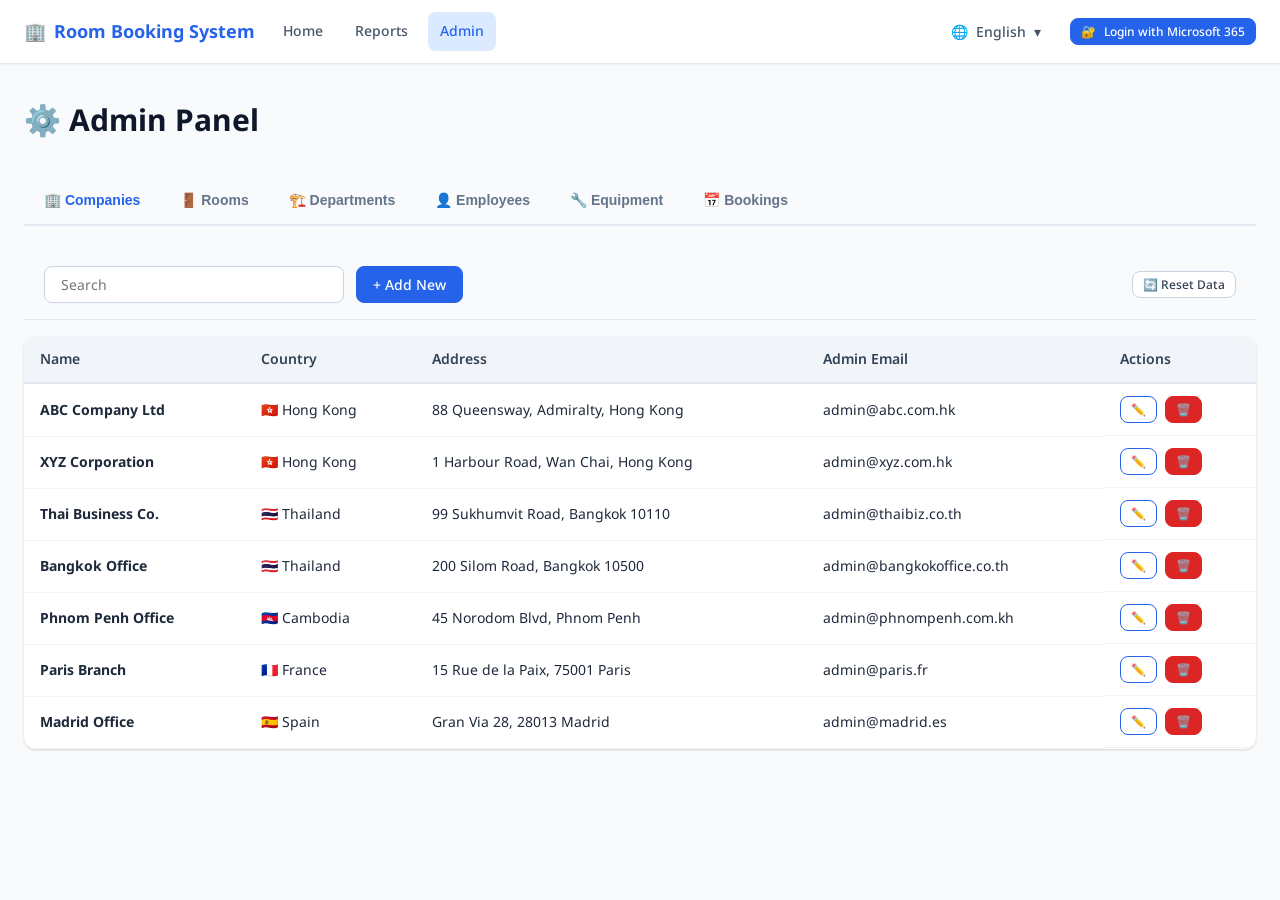
==== admin.html @ c49ce650 "Add complete room booking system - all HTML, CSS, JS files Co-authored-by: vicchows <93702227+viccho" ====
<!DOCTYPE html>
<html lang="en">
<head>
  <meta charset="UTF-8">
  <meta name="viewport" content="width=device-width, initial-scale=1.0">
  <title>Admin - Room Booking System</title>
  <link rel="stylesheet" href="css/style.css">
  <style>
    .admin-modal-overlay {
      position: fixed; inset: 0;
      background: rgba(0,0,0,0.5);
      display: flex; align-items: center; justify-content: center;
      z-index: 1000; padding: 1rem;
    }
    .admin-modal {
      background: var(--white);
      border-radius: var(--border-radius-xl);
      box-shadow: var(--shadow-xl);
      max-width: 700px; width: 100%;
      max-height: 90vh; overflow-y: auto;
    }
    .multi-select-list {
      border: 1px solid var(--gray-300);
      border-radius: var(--border-radius);
      max-height: 180px;
      overflow-y: auto;
      padding: var(--space-2);
    }
    .multi-select-item {
      display: flex; align-items: center;
      gap: var(--space-2); padding: var(--space-2);
      cursor: pointer; border-radius: var(--border-radius);
    }
    .multi-select-item:hover { background: var(--gray-100); }
  </style>
</head>
<body>

<!-- Navigation -->
<nav class="navbar">
  <div class="navbar-inner">
    <a class="navbar-brand" href="index.html">🏢 <span data-i18n="appName">Room Booking System</span></a>
    <div class="navbar-nav">
      <a class="nav-link" href="index.html" data-i18n="home">Home</a>
      <a class="nav-link" href="reports.html" data-i18n="reports">Reports</a>
      <a class="nav-link active" href="admin.html" data-i18n="admin">Admin</a>
    </div>
    <div class="navbar-actions">
      <div id="lang-switcher"></div>
      <div id="nav-user-info" class="nav-user-info" style="display:none"></div>
      <button id="btn-login-m365" class="btn btn-primary btn-sm" onclick="MSALAuth.login()">
        🔐 <span data-i18n="loginM365">Login</span>
      </button>
      <button id="btn-logout" class="btn btn-secondary btn-sm" onclick="MSALAuth.logout()" style="display:none">
        <span data-i18n="logout">Logout</span>
      </button>
    </div>
  </div>
</nav>

<!-- Main Content -->
<div class="main-content">
  <div class="page-header">
    <h1 class="page-title">⚙️ <span data-i18n="adminPanel">Admin Panel</span></h1>
  </div>

  <!-- Tabs -->
  <div class="tabs">
    <button class="tab-btn active" data-tab="companies" onclick="ADMIN.showTab('companies')">🏢 <span data-i18n="companies">Companies</span></button>
    <button class="tab-btn" data-tab="rooms" onclick="ADMIN.showTab('rooms')">🚪 <span data-i18n="rooms">Rooms</span></button>
    <button class="tab-btn" data-tab="departments" onclick="ADMIN.showTab('departments')">🏗️ <span data-i18n="departments">Departments</span></button>
    <button class="tab-btn" data-tab="employees" onclick="ADMIN.showTab('employees')">👤 <span data-i18n="employees">Employees</span></button>
    <button class="tab-btn" data-tab="equipment" onclick="ADMIN.showTab('equipment')">🔧 <span data-i18n="equipmentTab">Equipment</span></button>
    <button class="tab-btn" data-tab="bookings" onclick="ADMIN.showTab('bookings')">📅 <span data-i18n="bookings">Bookings</span></button>
  </div>

  <!-- Tab Panels -->
  <div id="tab-companies" class="tab-panel active"></div>
  <div id="tab-rooms" class="tab-panel"></div>
  <div id="tab-departments" class="tab-panel"></div>
  <div id="tab-employees" class="tab-panel"></div>
  <div id="tab-equipment" class="tab-panel"></div>
  <div id="tab-bookings" class="tab-panel"></div>
</div>

<!-- Scripts -->
<script src="data/sample-data.js"></script>
<script src="js/i18n.js"></script>
<script src="js/data.js"></script>
<script src="js/email.js"></script>
<script src="js/msal-auth.js"></script>
<script src="js/app.js"></script>

<script>
/**
 * ADMIN - Admin Panel CRUD Logic
 */
const ADMIN = {
  activeTab: 'companies',
  searchTerms: {},
  editingId: null,
  editingEntity: null,

  init() {
    APP.init();
    document.title = `${I18N.t('adminPanel')} - ${I18N.t('appName')}`;
    this.showTab('companies');
  },

  showTab(tab) {
    this.activeTab = tab;
    document.querySelectorAll('.tab-btn').forEach(b => {
      b.classList.toggle('active', b.getAttribute('data-tab') === tab);
    });
    document.querySelectorAll('.tab-panel').forEach(p => {
      p.classList.toggle('active', p.id === `tab-${tab}`);
    });
    this.renderTab(tab);
  },

  renderTab(tab) {
    const panel = document.getElementById(`tab-${tab}`);
    if (!panel) return;
    switch(tab) {
      case 'companies': this.renderCompanies(panel); break;
      case 'rooms': this.renderRooms(panel); break;
      case 'departments': this.renderDepartments(panel); break;
      case 'employees': this.renderEmployees(panel); break;
      case 'equipment': this.renderEquipment(panel); break;
      case 'bookings': this.renderBookings(panel); break;
    }
  },

  // ── Search helper ───────────────────────────────────────────────
  _filterData(data, fields, search) {
    if (!search) return data;
    const q = search.toLowerCase();
    return data.filter(item =>
      fields.some(f => item[f] && String(item[f]).toLowerCase().includes(q))
    );
  },

  _toolbar(entity, searchPlaceholder) {
    const term = this.searchTerms[entity] || '';
    return `
      <div class="table-toolbar">
        <input type="text" class="search-input" placeholder="${searchPlaceholder}"
               value="${term}"
               oninput="ADMIN.searchTerms['${entity}']=this.value; ADMIN.renderTab('${entity}')">
        <button class="btn btn-primary" onclick="ADMIN.openForm('${entity}', null)">
          + ${I18N.t('addNew')}
        </button>
        <button class="btn btn-secondary btn-sm" onclick="ADMIN.resetData()" style="margin-left:auto" title="Reset to sample data">
          🔄 Reset Data
        </button>
      </div>
    `;
  },

  resetData() {
    if (APP.confirm('Reset all data to sample data? This cannot be undone.')) {
      DB.reset();
      this.renderTab(this.activeTab);
      APP.showToast('Data reset to sample data', 'info');
    }
  },

  // ── Companies ───────────────────────────────────────────────────
  renderCompanies(panel) {
    const search = this.searchTerms['companies'] || '';
    let data = this._filterData(DB.getAll('companies'), ['name', 'country', 'address'], search);
    const countryMap = { HK: '🇭🇰 Hong Kong', TH: '🇹🇭 Thailand', KH: '🇰🇭 Cambodia', FR: '🇫🇷 France', ES: '🇪🇸 Spain' };

    panel.innerHTML = this._toolbar('companies', I18N.t('search')) + `
      <div class="table-container">
        <table class="data-table">
          <thead><tr>
            <th>${I18N.t('name')}</th>
            <th>${I18N.t('country')}</th>
            <th>${I18N.t('address')}</th>
            <th>${I18N.t('adminEmail')}</th>
            <th>${I18N.t('actions')}</th>
          </tr></thead>
          <tbody>
            ${data.map(c => `
              <tr>
                <td><strong>${c.name}</strong></td>
                <td>${countryMap[c.country] || c.country}</td>
                <td>${c.address}</td>
                <td>${c.adminEmail}</td>
                <td class="actions-cell">
                  <button class="btn btn-sm btn-outline" onclick="ADMIN.openForm('companies', '${c.id}')">✏️</button>
                  <button class="btn btn-sm btn-danger" onclick="ADMIN.deleteItem('companies', '${c.id}')">🗑️</button>
                </td>
              </tr>
            `).join('') || `<tr><td colspan="5" class="no-data">${I18N.t('noData')}</td></tr>`}
          </tbody>
        </table>
      </div>
    `;
  },

  // ── Rooms ────────────────────────────────────────────────────────
  renderRooms(panel) {
    const search = this.searchTerms['rooms'] || '';
    let data = this._filterData(DB.getAll('rooms'), ['name', 'location', 'description'], search);
    const companies = DB.getAll('companies');
    const allEquip = DB.getAll('equipment');

    panel.innerHTML = this._toolbar('rooms', I18N.t('search')) + `
      <div class="table-container">
        <table class="data-table">
          <thead><tr>
            <th>${I18N.t('name')}</th>
            <th>${I18N.t('company')}</th>
            <th>${I18N.t('location')}</th>
            <th>${I18N.t('capacity')}</th>
            <th>${I18N.t('equipment')}</th>
            <th>${I18N.t('actions')}</th>
          </tr></thead>
          <tbody>
            ${data.map(r => {
              const company = companies.find(c => c.id === r.companyId);
              const equip = (r.equipment||[]).map(eId => {
                const eq = allEquip.find(e => e.id === eId);
                return eq ? eq.icon : '';
              }).join(' ');
              return `
                <tr>
                  <td><strong>${r.name}</strong></td>
                  <td>${company ? company.name : r.companyId}</td>
                  <td>${r.location}</td>
                  <td>${r.capacity} ${I18N.t('persons')}</td>
                  <td>${equip}</td>
                  <td class="actions-cell">
                    <button class="btn btn-sm btn-outline" onclick="ADMIN.openForm('rooms', '${r.id}')">✏️</button>
                    <button class="btn btn-sm btn-danger" onclick="ADMIN.deleteItem('rooms', '${r.id}')">🗑️</button>
                  </td>
                </tr>
              `;
            }).join('') || `<tr><td colspan="6" class="no-data">${I18N.t('noData')}</td></tr>`}
          </tbody>
        </table>
      </div>
    `;
  },

  // ── Departments ──────────────────────────────────────────────────
  renderDepartments(panel) {
    const search = this.searchTerms['departments'] || '';
    let data = this._filterData(DB.getAll('departments'), ['name'], search);
    const companies = DB.getAll('companies');

    panel.innerHTML = this._toolbar('departments', I18N.t('search')) + `
      <div class="table-container">
        <table class="data-table">
          <thead><tr>
            <th>${I18N.t('name')}</th>
            <th>${I18N.t('company')}</th>
            <th>${I18N.t('actions')}</th>
          </tr></thead>
          <tbody>
            ${data.map(d => {
              const company = companies.find(c => c.id === d.companyId);
              return `
                <tr>
                  <td><strong>${d.name}</strong></td>
                  <td>${company ? company.name : d.companyId}</td>
                  <td class="actions-cell">
                    <button class="btn btn-sm btn-outline" onclick="ADMIN.openForm('departments', '${d.id}')">✏️</button>
                    <button class="btn btn-sm btn-danger" onclick="ADMIN.deleteItem('departments', '${d.id}')">🗑️</button>
                  </td>
                </tr>
              `;
            }).join('') || `<tr><td colspan="3" class="no-data">${I18N.t('noData')}</td></tr>`}
          </tbody>
        </table>
      </div>
    `;
  },

  // ── Employees ────────────────────────────────────────────────────
  renderEmployees(panel) {
    const search = this.searchTerms['employees'] || '';
    let data = this._filterData(DB.getAll('employees'), ['name', 'email', 'phone'], search);
    const companies = DB.getAll('companies');
    const departments = DB.getAll('departments');

    panel.innerHTML = this._toolbar('employees', I18N.t('search')) + `
      <div class="table-container">
        <table class="data-table">
          <thead><tr>
            <th>${I18N.t('name')}</th>
            <th>${I18N.t('email')}</th>
            <th>${I18N.t('company')}</th>
            <th>${I18N.t('department')}</th>
            <th>${I18N.t('phone')}</th>
            <th>${I18N.t('isAdmin')}</th>
            <th>${I18N.t('actions')}</th>
          </tr></thead>
          <tbody>
            ${data.map(e => {
              const company = companies.find(c => c.id === e.companyId);
              const dept = departments.find(d => d.id === e.departmentId);
              return `
                <tr>
                  <td><strong>${e.name}</strong></td>
                  <td>${e.email}</td>
                  <td>${company ? company.name : e.companyId}</td>
                  <td>${dept ? dept.name : e.departmentId}</td>
                  <td>${e.phone || ''}</td>
                  <td>${e.isAdmin ? '✅' : '–'}</td>
                  <td class="actions-cell">
                    <button class="btn btn-sm btn-outline" onclick="ADMIN.openForm('employees', '${e.id}')">✏️</button>
                    <button class="btn btn-sm btn-danger" onclick="ADMIN.deleteItem('employees', '${e.id}')">🗑️</button>
                  </td>
                </tr>
              `;
            }).join('') || `<tr><td colspan="7" class="no-data">${I18N.t('noData')}</td></tr>`}
          </tbody>
        </table>
      </div>
    `;
  },

  // ── Equipment ────────────────────────────────────────────────────
  renderEquipment(panel) {
    const search = this.searchTerms['equipment'] || '';
    let data = DB.getAll('equipment');
    if (search) {
      const q = search.toLowerCase();
      data = data.filter(e =>
        Object.values(e.name || {}).some(n => String(n).toLowerCase().includes(q))
      );
    }

    panel.innerHTML = this._toolbar('equipment', I18N.t('search')) + `
      <div class="table-container">
        <table class="data-table">
          <thead><tr>
            <th>${I18N.t('icon')}</th>
            <th>English</th>
            <th>繁體中文</th>
            <th>简体中文</th>
            <th>${I18N.t('actions')}</th>
          </tr></thead>
          <tbody>
            ${data.map(e => `
              <tr>
                <td style="font-size:1.5rem">${e.icon}</td>
                <td>${e.name?.en || ''}</td>
                <td>${e.name?.['zh-TW'] || ''}</td>
                <td>${e.name?.['zh-CN'] || ''}</td>
                <td class="actions-cell">
                  <button class="btn btn-sm btn-outline" onclick="ADMIN.openForm('equipment', '${e.id}')">✏️</button>
                  <button class="btn btn-sm btn-danger" onclick="ADMIN.deleteItem('equipment', '${e.id}')">🗑️</button>
                </td>
              </tr>
            `).join('') || `<tr><td colspan="5" class="no-data">${I18N.t('noData')}</td></tr>`}
          </tbody>
        </table>
      </div>
    `;
  },

  // ── Bookings ─────────────────────────────────────────────────────
  renderBookings(panel) {
    const search = this.searchTerms['bookings'] || '';
    let data = DB.getAll('bookings');
    if (search) {
      const q = search.toLowerCase();
      data = data.filter(b =>
        b.purpose.toLowerCase().includes(q) || b.date.includes(q)
      );
    }
    data.sort((a, b) => b.date.localeCompare(a.date));

    const rooms = DB.getAll('rooms');
    const employees = DB.getAll('employees');

    panel.innerHTML = this._toolbar('bookings', I18N.t('search')) + `
      <div class="table-container">
        <table class="data-table">
          <thead><tr>
            <th>${I18N.t('date')}</th>
            <th>${I18N.t('roomInfo')}</th>
            <th>${I18N.t('bookingTime')}</th>
            <th>${I18N.t('bookedBy')}</th>
            <th>${I18N.t('purposeLabel')}</th>
            <th>${I18N.t('status')}</th>
            <th>${I18N.t('actions')}</th>
          </tr></thead>
          <tbody>
            ${data.map(b => {
              const room = rooms.find(r => r.id === b.roomId);
              const emp = employees.find(e => e.id === b.employeeId);
              return `
                <tr>
                  <td>${b.date}</td>
                  <td>${room ? room.name : b.roomId}</td>
                  <td>${b.startTime}–${b.endTime}</td>
                  <td>${emp ? emp.name : b.employeeId}</td>
                  <td>${b.purpose}</td>
                  <td><span class="status-badge status-${b.status}">${I18N.t(b.status)}</span></td>
                  <td class="actions-cell">
                    ${b.status !== 'cancelled' ? `
                      <button class="btn btn-sm btn-danger" onclick="ADMIN.cancelBooking('${b.id}')">Cancel</button>
                    ` : '–'}
                  </td>
                </tr>
              `;
            }).join('') || `<tr><td colspan="7" class="no-data">${I18N.t('noData')}</td></tr>`}
          </tbody>
        </table>
      </div>
    `;
  },

  cancelBooking(id) {
    if (APP.confirm(I18N.t('confirmDelete'))) {
      DB.cancelBooking(id);
      this.renderTab('bookings');
      APP.showToast(I18N.t('bookingCancelled'), 'info');
    }
  },

  // ── Delete ───────────────────────────────────────────────────────
  deleteItem(entity, id) {
    if (APP.confirm(I18N.t('confirmDelete'))) {
      DB.remove(entity, id);
      this.renderTab(entity);
      APP.showToast(I18N.t('successDelete'), 'success');
    }
  },

  // ── Forms ─────────────────────────────────────────────────────────
  openForm(entity, id) {
    this.editingId = id;
    this.editingEntity = entity;
    const item = id ? DB.getById(entity, id) : null;

    let formHtml = '';
    let title = id ? I18N.t('edit') : I18N.t('addNew');

    switch(entity) {
      case 'companies': formHtml = this._companyForm(item); break;
      case 'rooms': formHtml = this._roomForm(item); break;
      case 'departments': formHtml = this._departmentForm(item); break;
      case 'employees': formHtml = this._employeeForm(item); break;
      case 'equipment': formHtml = this._equipmentForm(item); break;
      case 'bookings': return; // Bookings not editable in admin (use booking.html)
    }

    const modal = document.createElement('div');
    modal.className = 'admin-modal-overlay';
    modal.id = 'admin-modal';
    modal.innerHTML = `
      <div class="admin-modal">
        <div class="modal-header">
          <h3>${title} — ${I18N.t(entity === 'equipment' ? 'equipmentTab' : entity) || entity}</h3>
          <button class="modal-close" onclick="ADMIN.closeForm()">×</button>
        </div>
        <div class="modal-body">
          <form id="admin-entity-form" onsubmit="ADMIN.saveForm(event)">
            <div class="admin-form">${formHtml}</div>
            <div class="modal-footer" style="padding:1rem 0 0">
              <button type="submit" class="btn btn-primary">${I18N.t('save')}</button>
              <button type="button" class="btn btn-secondary" onclick="ADMIN.closeForm()">${I18N.t('cancel')}</button>
            </div>
          </form>
        </div>
      </div>
    `;
    document.body.appendChild(modal);
    modal.addEventListener('click', (e) => { if (e.target === modal) this.closeForm(); });
  },

  closeForm() {
    const modal = document.getElementById('admin-modal');
    if (modal) modal.remove();
    this.editingId = null;
    this.editingEntity = null;
  },

  saveForm(event) {
    event.preventDefault();
    const entity = this.editingEntity;
    const id = this.editingId;
    let data = {};

    switch(entity) {
      case 'companies':
        data = {
          name: document.getElementById('af-name').value.trim(),
          country: document.getElementById('af-country').value,
          address: document.getElementById('af-address').value.trim(),
          adminEmail: document.getElementById('af-adminEmail').value.trim(),
        };
        break;
      case 'rooms':
        const equipChecks = document.querySelectorAll('.equip-check:checked');
        data = {
          name: document.getElementById('af-name').value.trim(),
          companyId: document.getElementById('af-companyId').value,
          location: document.getElementById('af-location').value.trim(),
          capacity: parseInt(document.getElementById('af-capacity').value) || 0,
          description: document.getElementById('af-description').value.trim(),
          equipment: [...equipChecks].map(c => c.value),
          country: document.getElementById('af-companyId') ?
            (DB.getById('companies', document.getElementById('af-companyId').value)?.country || '') : '',
        };
        break;
      case 'departments':
        data = {
          name: document.getElementById('af-name').value.trim(),
          companyId: document.getElementById('af-companyId').value,
        };
        break;
      case 'employees':
        data = {
          name: document.getElementById('af-name').value.trim(),
          email: document.getElementById('af-email').value.trim(),
          phone: document.getElementById('af-phone').value.trim(),
          companyId: document.getElementById('af-companyId').value,
          departmentId: document.getElementById('af-departmentId').value,
          isAdmin: document.getElementById('af-isAdmin').checked,
          defaultRoomId: document.getElementById('af-defaultRoomId').value,
          microsoft365Account: document.getElementById('af-m365').value.trim(),
        };
        break;
      case 'equipment':
        data = {
          icon: document.getElementById('af-icon').value.trim(),
          name: {
            en: document.getElementById('af-name-en').value.trim(),
            'zh-TW': document.getElementById('af-name-tw').value.trim(),
            'zh-CN': document.getElementById('af-name-cn').value.trim(),
            th: document.getElementById('af-name-th').value.trim(),
            km: document.getElementById('af-name-km').value.trim(),
            fr: document.getElementById('af-name-fr').value.trim(),
            es: document.getElementById('af-name-es').value.trim(),
          }
        };
        break;
    }

    if (id) {
      DB.update(entity, id, data);
      APP.showToast(I18N.t('successSave'), 'success');
    } else {
      DB.add(entity, data);
      APP.showToast(I18N.t('successSave'), 'success');
    }

    this.closeForm();
    this.renderTab(entity);
  },

  _val(item, key, def = '') {
    return item ? (item[key] !== undefined ? item[key] : def) : def;
  },

  _companyForm(item) {
    const countries = [
      { code: 'HK', name: '🇭🇰 Hong Kong' },
      { code: 'TH', name: '🇹🇭 Thailand' },
      { code: 'KH', name: '🇰🇭 Cambodia' },
      { code: 'FR', name: '🇫🇷 France' },
      { code: 'ES', name: '🇪🇸 Spain' },
    ];
    return `
      <div class="form-group form-group-full">
        <label>${I18N.t('name')}</label>
        <input type="text" id="af-name" class="form-control" required value="${this._val(item,'name')}">
      </div>
      <div class="form-group">
        <label>${I18N.t('country')}</label>
        <select id="af-country" class="form-control" required>
          ${countries.map(c => `<option value="${c.code}"${this._val(item,'country') === c.code ? ' selected' : ''}>${c.name}</option>`).join('')}
        </select>
      </div>
      <div class="form-group">
        <label>${I18N.t('adminEmail')}</label>
        <input type="email" id="af-adminEmail" class="form-control" required value="${this._val(item,'adminEmail')}">
      </div>
      <div class="form-group form-group-full">
        <label>${I18N.t('address')}</label>
        <input type="text" id="af-address" class="form-control" value="${this._val(item,'address')}">
      </div>
    `;
  },

  _roomForm(item) {
    const companies = DB.getAll('companies');
    const allEquip = DB.getAll('equipment');
    const selectedEquip = item ? (item.equipment || []) : [];
    const equipHtml = allEquip.map(e => `
      <label class="multi-select-item">
        <input type="checkbox" class="equip-check" value="${e.id}"
               ${selectedEquip.includes(e.id) ? 'checked' : ''}>
        <span>${e.icon} ${e.name?.en || e.id}</span>
      </label>
    `).join('');

    return `
      <div class="form-group form-group-full">
        <label>${I18N.t('name')}</label>
        <input type="text" id="af-name" class="form-control" required value="${this._val(item,'name')}">
      </div>
      <div class="form-group">
        <label>${I18N.t('company')}</label>
        <select id="af-companyId" class="form-control" required>
          <option value="">--</option>
          ${companies.map(c => `<option value="${c.id}"${this._val(item,'companyId') === c.id ? ' selected' : ''}>${c.name}</option>`).join('')}
        </select>
      </div>
      <div class="form-group">
        <label>${I18N.t('location')}</label>
        <input type="text" id="af-location" class="form-control" value="${this._val(item,'location')}">
      </div>
      <div class="form-group">
        <label>${I18N.t('capacity')}</label>
        <input type="number" id="af-capacity" class="form-control" min="1" required value="${this._val(item,'capacity',10)}">
      </div>
      <div class="form-group form-group-full">
        <label>${I18N.t('description')}</label>
        <input type="text" id="af-description" class="form-control" value="${this._val(item,'description')}">
      </div>
      <div class="form-group form-group-full">
        <label>${I18N.t('equipment')}</label>
        <div class="multi-select-list">${equipHtml}</div>
      </div>
    `;
  },

  _departmentForm(item) {
    const companies = DB.getAll('companies');
    return `
      <div class="form-group form-group-full">
        <label>${I18N.t('name')}</label>
        <input type="text" id="af-name" class="form-control" required value="${this._val(item,'name')}">
      </div>
      <div class="form-group form-group-full">
        <label>${I18N.t('company')}</label>
        <select id="af-companyId" class="form-control" required>
          <option value="">--</option>
          ${companies.map(c => `<option value="${c.id}"${this._val(item,'companyId') === c.id ? ' selected' : ''}>${c.name}</option>`).join('')}
        </select>
      </div>
    `;
  },

  _employeeForm(item) {
    const companies = DB.getAll('companies');
    const departments = DB.getAll('departments');
    const rooms = DB.getAll('rooms');
    const companyId = this._val(item, 'companyId');
    const filteredDepts = companyId ? departments.filter(d => d.companyId === companyId) : departments;
    const filteredRooms = companyId ? rooms.filter(r => r.companyId === companyId) : rooms;

    return `
      <div class="form-group form-group-full">
        <label>${I18N.t('name')}</label>
        <input type="text" id="af-name" class="form-control" required value="${this._val(item,'name')}">
      </div>
      <div class="form-group">
        <label>${I18N.t('email')}</label>
        <input type="email" id="af-email" class="form-control" required value="${this._val(item,'email')}">
      </div>
      <div class="form-group">
        <label>${I18N.t('phone')}</label>
        <input type="text" id="af-phone" class="form-control" value="${this._val(item,'phone')}">
      </div>
      <div class="form-group">
        <label>${I18N.t('company')}</label>
        <select id="af-companyId" class="form-control" required
                onchange="ADMIN._reloadDeptRoom()">
          <option value="">--</option>
          ${companies.map(c => `<option value="${c.id}"${companyId === c.id ? ' selected' : ''}>${c.name}</option>`).join('')}
        </select>
      </div>
      <div class="form-group">
        <label>${I18N.t('department')}</label>
        <select id="af-departmentId" class="form-control">
          <option value="">--</option>
          ${filteredDepts.map(d => `<option value="${d.id}"${this._val(item,'departmentId') === d.id ? ' selected' : ''}>${d.name}</option>`).join('')}
        </select>
      </div>
      <div class="form-group">
        <label>${I18N.t('defaultRoom')}</label>
        <select id="af-defaultRoomId" class="form-control">
          <option value="">--</option>
          ${filteredRooms.map(r => `<option value="${r.id}"${this._val(item,'defaultRoomId') === r.id ? ' selected' : ''}>${r.name}</option>`).join('')}
        </select>
      </div>
      <div class="form-group form-group-full">
        <label>${I18N.t('microsoft365Account')}</label>
        <input type="email" id="af-m365" class="form-control" value="${this._val(item,'microsoft365Account')}">
      </div>
      <div class="form-group">
        <label style="display:flex;align-items:center;gap:0.5rem;cursor:pointer">
          <input type="checkbox" id="af-isAdmin" ${item && item.isAdmin ? 'checked' : ''}>
          ${I18N.t('isAdmin')}
        </label>
      </div>
    `;
  },

  _reloadDeptRoom() {
    const companyId = document.getElementById('af-companyId')?.value;
    const deptSel = document.getElementById('af-departmentId');
    const roomSel = document.getElementById('af-defaultRoomId');
    if (deptSel) {
      const depts = companyId ? DB.getDepartmentsByCompany(companyId) : DB.getAll('departments');
      deptSel.innerHTML = `<option value="">--</option>` +
        depts.map(d => `<option value="${d.id}">${d.name}</option>`).join('');
    }
    if (roomSel) {
      const rooms = companyId ? DB.getRoomsByCompany(companyId) : DB.getAll('rooms');
      roomSel.innerHTML = `<option value="">--</option>` +
        rooms.map(r => `<option value="${r.id}">${r.name}</option>`).join('');
    }
  },

  _equipmentForm(item) {
    return `
      <div class="form-group">
        <label>${I18N.t('icon')} (emoji)</label>
        <input type="text" id="af-icon" class="form-control" required value="${this._val(item,'icon')}">
      </div>
      <div class="form-group">
        <label>English</label>
        <input type="text" id="af-name-en" class="form-control" required value="${item?.name?.en || ''}">
      </div>
      <div class="form-group">
        <label>繁體中文</label>
        <input type="text" id="af-name-tw" class="form-control" value="${item?.name?.['zh-TW'] || ''}">
      </div>
      <div class="form-group">
        <label>简体中文</label>
        <input type="text" id="af-name-cn" class="form-control" value="${item?.name?.['zh-CN'] || ''}">
      </div>
      <div class="form-group">
        <label>Thai</label>
        <input type="text" id="af-name-th" class="form-control" value="${item?.name?.th || ''}">
      </div>
      <div class="form-group">
        <label>Khmer</label>
        <input type="text" id="af-name-km" class="form-control" value="${item?.name?.km || ''}">
      </div>
      <div class="form-group">
        <label>Français</label>
        <input type="text" id="af-name-fr" class="form-control" value="${item?.name?.fr || ''}">
      </div>
      <div class="form-group">
        <label>Español</label>
        <input type="text" id="af-name-es" class="form-control" value="${item?.name?.es || ''}">
      </div>
    `;
  },
};

document.addEventListener('DOMContentLoaded', () => {
  ADMIN.init();
});
</script>
</body>
</html>
---- css/style.css ----
/* ================================================================
   style.css - Main Stylesheet
   Modern, responsive, clean design with CSS variables
   ================================================================ */

/* ─── Google Fonts ──────────────────────────────────────────────── */
@import url('https://fonts.googleapis.com/css2?family=Noto+Sans:wght@300;400;500;600;700&family=Noto+Sans+TC:wght@300;400;500;700&family=Noto+Sans+SC:wght@300;400;500;700&family=Noto+Sans+Thai:wght@300;400;500;700&family=Noto+Sans+Khmer:wght@300;400;500;700&display=swap');

/* ─── CSS Variables ─────────────────────────────────────────────── */
:root {
  /* Colors */
  --primary: #2563eb;
  --primary-dark: #1d4ed8;
  --primary-light: #dbeafe;
  --secondary: #64748b;
  --success: #16a34a;
  --success-light: #dcfce7;
  --warning: #d97706;
  --warning-light: #fef3c7;
  --danger: #dc2626;
  --danger-light: #fee2e2;
  --info: #0891b2;
  --info-light: #e0f2fe;

  /* Neutrals */
  --white: #ffffff;
  --gray-50: #f8fafc;
  --gray-100: #f1f5f9;
  --gray-200: #e2e8f0;
  --gray-300: #cbd5e1;
  --gray-400: #94a3b8;
  --gray-500: #64748b;
  --gray-600: #475569;
  --gray-700: #334155;
  --gray-800: #1e293b;
  --gray-900: #0f172a;

  /* Typography */
  --font-family: 'Noto Sans', 'Noto Sans TC', 'Noto Sans SC', 'Noto Sans Thai', 'Noto Sans Khmer', sans-serif;
  --font-size-xs: 0.75rem;
  --font-size-sm: 0.875rem;
  --font-size-base: 1rem;
  --font-size-lg: 1.125rem;
  --font-size-xl: 1.25rem;
  --font-size-2xl: 1.5rem;
  --font-size-3xl: 1.875rem;

  /* Spacing */
  --space-1: 0.25rem;
  --space-2: 0.5rem;
  --space-3: 0.75rem;
  --space-4: 1rem;
  --space-5: 1.25rem;
  --space-6: 1.5rem;
  --space-8: 2rem;
  --space-10: 2.5rem;
  --space-12: 3rem;

  /* Layout */
  --max-width: 1280px;
  --nav-height: 64px;
  --border-radius: 0.5rem;
  --border-radius-lg: 0.75rem;
  --border-radius-xl: 1rem;

  /* Shadows */
  --shadow-sm: 0 1px 2px rgba(0,0,0,0.05);
  --shadow: 0 1px 3px rgba(0,0,0,0.1), 0 1px 2px rgba(0,0,0,0.06);
  --shadow-md: 0 4px 6px rgba(0,0,0,0.07), 0 2px 4px rgba(0,0,0,0.06);
  --shadow-lg: 0 10px 15px rgba(0,0,0,0.1), 0 4px 6px rgba(0,0,0,0.05);
  --shadow-xl: 0 20px 25px rgba(0,0,0,0.1), 0 10px 10px rgba(0,0,0,0.04);

  /* Transitions */
  --transition: all 0.2s ease;
  --transition-slow: all 0.3s ease;
}

/* ─── Reset & Base ──────────────────────────────────────────────── */
*, *::before, *::after { box-sizing: border-box; margin: 0; padding: 0; }

html { scroll-behavior: smooth; }

body {
  font-family: var(--font-family);
  font-size: var(--font-size-base);
  color: var(--gray-800);
  background: var(--gray-50);
  line-height: 1.6;
  min-height: 100vh;
}

a { color: var(--primary); text-decoration: none; }
a:hover { text-decoration: underline; }

/* ─── Navigation ────────────────────────────────────────────────── */
.navbar {
  background: var(--white);
  border-bottom: 1px solid var(--gray-200);
  height: var(--nav-height);
  position: sticky;
  top: 0;
  z-index: 100;
  box-shadow: var(--shadow-sm);
}

.navbar-inner {
  max-width: var(--max-width);
  margin: 0 auto;
  padding: 0 var(--space-6);
  height: 100%;
  display: flex;
  align-items: center;
  gap: var(--space-4);
}

.navbar-brand {
  font-size: var(--font-size-lg);
  font-weight: 700;
  color: var(--primary);
  white-space: nowrap;
  display: flex;
  align-items: center;
  gap: var(--space-2);
  text-decoration: none;
}
.navbar-brand:hover { text-decoration: none; color: var(--primary-dark); }

.navbar-nav {
  display: flex;
  align-items: center;
  gap: var(--space-2);
  flex: 1;
}

.nav-link {
  color: var(--gray-600);
  font-size: var(--font-size-sm);
  font-weight: 500;
  padding: var(--space-2) var(--space-3);
  border-radius: var(--border-radius);
  transition: var(--transition);
  display: flex;
  align-items: center;
  gap: var(--space-1);
}
.nav-link:hover { background: var(--gray-100); color: var(--primary); text-decoration: none; }
.nav-link.active { background: var(--primary-light); color: var(--primary); }

.navbar-actions {
  display: flex;
  align-items: center;
  gap: var(--space-3);
  margin-left: auto;
}

.nav-user-info {
  display: flex;
  align-items: center;
  gap: var(--space-2);
  font-size: var(--font-size-sm);
  color: var(--gray-700);
  font-weight: 500;
}

.user-avatar {
  font-size: var(--font-size-lg);
}

/* ─── Language Switcher ─────────────────────────────────────────── */
.lang-dropdown { position: relative; }

.lang-toggle {
  background: none;
  border: 1px solid var(--gray-300);
  border-radius: var(--border-radius);
  padding: var(--space-2) var(--space-3);
  font-size: var(--font-size-sm);
  cursor: pointer;
  display: flex;
  align-items: center;
  gap: var(--space-2);
  color: var(--gray-700);
  transition: var(--transition);
}
.lang-toggle:hover { border-color: var(--primary); color: var(--primary); }

.lang-menu {
  display: none;
  position: absolute;
  top: calc(100% + 4px);
  right: 0;
  background: var(--white);
  border: 1px solid var(--gray-200);
  border-radius: var(--border-radius-lg);
  box-shadow: var(--shadow-lg);
  min-width: 180px;
  padding: var(--space-2);
  z-index: 200;
}

.lang-dropdown:hover .lang-menu,
.lang-dropdown:focus-within .lang-menu { display: flex; flex-direction: column; }

.lang-option {
  background: none;
  border: none;
  padding: var(--space-2) var(--space-3);
  font-size: var(--font-size-sm);
  cursor: pointer;
  border-radius: var(--border-radius);
  text-align: left;
  transition: var(--transition);
  color: var(--gray-700);
}
.lang-option:hover { background: var(--gray-100); }
.lang-option.active { background: var(--primary-light); color: var(--primary); font-weight: 600; }

/* ─── Buttons ───────────────────────────────────────────────────── */
.btn {
  display: inline-flex;
  align-items: center;
  justify-content: center;
  gap: var(--space-2);
  padding: 0.5rem 1rem;
  font-size: var(--font-size-sm);
  font-weight: 500;
  border-radius: var(--border-radius);
  border: 1px solid transparent;
  cursor: pointer;
  transition: var(--transition);
  text-decoration: none;
  white-space: nowrap;
  font-family: var(--font-family);
}

.btn-primary {
  background: var(--primary);
  color: var(--white);
  border-color: var(--primary);
}
.btn-primary:hover {
  background: var(--primary-dark);
  border-color: var(--primary-dark);
  color: var(--white);
  text-decoration: none;
}

.btn-secondary {
  background: var(--white);
  color: var(--gray-700);
  border-color: var(--gray-300);
}
.btn-secondary:hover { background: var(--gray-100); border-color: var(--gray-400); }

.btn-danger {
  background: var(--danger);
  color: var(--white);
  border-color: var(--danger);
}
.btn-danger:hover { background: #b91c1c; border-color: #b91c1c; }

.btn-outline {
  background: transparent;
  color: var(--primary);
  border-color: var(--primary);
}
.btn-outline:hover { background: var(--primary-light); }

.btn-ghost {
  background: transparent;
  color: var(--gray-600);
  border-color: transparent;
}
.btn-ghost:hover { background: var(--gray-100); }

.btn-link {
  background: none;
  border: none;
  color: var(--primary);
  padding: 0;
  font-size: var(--font-size-sm);
  cursor: pointer;
  text-decoration: underline;
}

.btn-sm { padding: 0.25rem 0.625rem; font-size: var(--font-size-xs); }
.btn-lg { padding: 0.75rem 1.5rem; font-size: var(--font-size-base); }

/* ─── Main Content ──────────────────────────────────────────────── */
.main-content {
  max-width: var(--max-width);
  margin: 0 auto;
  padding: var(--space-8) var(--space-6);
}

.page-header {
  margin-bottom: var(--space-8);
}

.page-title {
  font-size: var(--font-size-3xl);
  font-weight: 700;
  color: var(--gray-900);
  margin-bottom: var(--space-2);
}

.page-subtitle {
  color: var(--gray-500);
  font-size: var(--font-size-lg);
}

/* ─── Cards ─────────────────────────────────────────────────────── */
.card {
  background: var(--white);
  border-radius: var(--border-radius-lg);
  box-shadow: var(--shadow);
  overflow: hidden;
}

.card-header {
  padding: var(--space-5) var(--space-6);
  border-bottom: 1px solid var(--gray-200);
  display: flex;
  align-items: center;
  justify-content: space-between;
}

.card-body { padding: var(--space-6); }

/* ─── Grid Layouts ──────────────────────────────────────────────── */
.grid-3 {
  display: grid;
  grid-template-columns: repeat(3, 1fr);
  gap: var(--space-5);
}

.grid-4 {
  display: grid;
  grid-template-columns: repeat(4, 1fr);
  gap: var(--space-4);
}

@media (max-width: 768px) {
  .grid-3 { grid-template-columns: repeat(2, 1fr); }
  .grid-4 { grid-template-columns: repeat(2, 1fr); }
}
@media (max-width: 480px) {
  .grid-3, .grid-4 { grid-template-columns: 1fr; }
}

/* ─── Home Page ─────────────────────────────────────────────────── */
.section-title {
  font-size: var(--font-size-xl);
  font-weight: 600;
  color: var(--gray-800);
  margin-bottom: var(--space-5);
  padding-bottom: var(--space-3);
  border-bottom: 2px solid var(--primary-light);
}

.countries-grid {
  display: grid;
  grid-template-columns: repeat(auto-fill, minmax(150px, 1fr));
  gap: var(--space-4);
  margin-bottom: var(--space-8);
}

.country-card {
  background: var(--white);
  border: 2px solid var(--gray-200);
  border-radius: var(--border-radius-lg);
  padding: var(--space-5);
  text-align: center;
  cursor: pointer;
  transition: var(--transition);
  display: flex;
  flex-direction: column;
  align-items: center;
  gap: var(--space-3);
}
.country-card:hover { border-color: var(--primary); box-shadow: var(--shadow-md); transform: translateY(-2px); }
.country-card.active { border-color: var(--primary); background: var(--primary-light); }

.country-flag { font-size: 2.5rem; }
.country-name { font-size: var(--font-size-sm); font-weight: 600; color: var(--gray-700); }

.companies-grid {
  display: grid;
  grid-template-columns: repeat(auto-fill, minmax(240px, 1fr));
  gap: var(--space-4);
  margin-bottom: var(--space-8);
}

.company-card {
  background: var(--white);
  border: 2px solid var(--gray-200);
  border-radius: var(--border-radius-lg);
  padding: var(--space-5);
  cursor: pointer;
  transition: var(--transition);
}
.company-card:hover { border-color: var(--primary); box-shadow: var(--shadow-md); transform: translateY(-2px); }
.company-card.active { border-color: var(--primary); background: var(--primary-light); }
.company-name { font-size: var(--font-size-base); font-weight: 600; color: var(--gray-800); margin-bottom: var(--space-2); }
.company-address { font-size: var(--font-size-xs); color: var(--gray-500); }

.rooms-grid {
  display: grid;
  grid-template-columns: repeat(auto-fill, minmax(300px, 1fr));
  gap: var(--space-5);
}

.room-card {
  background: var(--white);
  border: 1px solid var(--gray-200);
  border-radius: var(--border-radius-xl);
  padding: var(--space-6);
  box-shadow: var(--shadow);
  transition: var(--transition);
  display: flex;
  flex-direction: column;
  gap: var(--space-4);
}
.room-card:hover { box-shadow: var(--shadow-lg); transform: translateY(-3px); }

.room-card-header {
  display: flex;
  align-items: flex-start;
  justify-content: space-between;
  gap: var(--space-3);
}
.room-card-header h3 {
  font-size: var(--font-size-lg);
  font-weight: 600;
  color: var(--gray-900);
}

.capacity-badge {
  background: var(--primary-light);
  color: var(--primary);
  font-size: var(--font-size-xs);
  font-weight: 600;
  padding: var(--space-1) var(--space-3);
  border-radius: 9999px;
  white-space: nowrap;
}

.room-meta {
  display: flex;
  gap: var(--space-4);
  color: var(--gray-500);
  font-size: var(--font-size-sm);
}

.room-description {
  color: var(--gray-600);
  font-size: var(--font-size-sm);
}

.equipment-list {
  display: flex;
  flex-wrap: wrap;
  gap: var(--space-2);
}

.equipment-badge {
  background: var(--gray-100);
  color: var(--gray-700);
  font-size: var(--font-size-xs);
  padding: var(--space-1) var(--space-2);
  border-radius: var(--border-radius);
  white-space: nowrap;
}

.room-actions { margin-top: auto; }

/* ─── Calendar ──────────────────────────────────────────────────── */
.calendar-layout {
  display: grid;
  grid-template-columns: 1fr 360px;
  gap: var(--space-6);
  align-items: start;
}

@media (max-width: 900px) {
  .calendar-layout { grid-template-columns: 1fr; }
}

.calendar-wrapper {
  background: var(--white);
  border-radius: var(--border-radius-xl);
  box-shadow: var(--shadow-md);
  overflow: hidden;
}

.calendar-nav {
  display: flex;
  align-items: center;
  justify-content: space-between;
  padding: var(--space-4) var(--space-6);
  background: var(--primary);
  color: var(--white);
}

.calendar-nav h3 {
  font-size: var(--font-size-xl);
  font-weight: 600;
}

.calendar-days-header {
  display: grid;
  grid-template-columns: repeat(7, 1fr);
  background: var(--gray-100);
  border-bottom: 1px solid var(--gray-200);
}

.calendar-day-name {
  text-align: center;
  padding: var(--space-3);
  font-size: var(--font-size-sm);
  font-weight: 600;
  color: var(--gray-600);
}

.calendar-days-grid {
  display: grid;
  grid-template-columns: repeat(7, 1fr);
  gap: 1px;
  background: var(--gray-200);
  border-bottom: 1px solid var(--gray-200);
}

.calendar-day {
  background: var(--white);
  min-height: 80px;
  padding: var(--space-2);
  cursor: pointer;
  transition: var(--transition);
  display: flex;
  flex-direction: column;
  align-items: flex-start;
  gap: var(--space-1);
  position: relative;
}
.calendar-day:hover { background: var(--gray-50); }
.calendar-day.empty { background: var(--gray-50); cursor: default; }
.calendar-day.today { background: var(--primary-light); }
.calendar-day.selected { background: var(--primary); color: var(--white); }
.calendar-day.selected .day-number { color: var(--white); }

.day-number {
  font-size: var(--font-size-sm);
  font-weight: 600;
  color: var(--gray-800);
}
.calendar-day.today .day-number { color: var(--primary); }

.booking-count {
  font-size: var(--font-size-xs);
  background: var(--primary);
  color: var(--white);
  border-radius: 9999px;
  padding: 1px 6px;
  font-weight: 600;
}
.calendar-day.selected .booking-count { background: var(--white); color: var(--primary); }

.status-dot {
  width: 8px;
  height: 8px;
  border-radius: 50%;
  margin-top: auto;
}
.status-dot-available { background: var(--success); }
.status-dot-partial { background: var(--warning); }
.status-dot-full { background: var(--danger); }

/* Legend dots */
.dot { display: inline-block; width: 10px; height: 10px; border-radius: 50%; }
.dot-available { background: var(--success); }
.dot-partial { background: var(--warning); }
.dot-full { background: var(--danger); }

/* Room header */
.room-header-info {
  background: var(--white);
  border-radius: var(--border-radius-xl);
  padding: var(--space-5) var(--space-6);
  box-shadow: var(--shadow);
  margin-bottom: var(--space-5);
  display: flex;
  flex-wrap: wrap;
  gap: var(--space-4);
  align-items: flex-start;
  justify-content: space-between;
}
.room-header-info h2 { font-size: var(--font-size-2xl); font-weight: 700; color: var(--gray-900); margin-bottom: var(--space-2); }

.room-header-legend {
  display: flex;
  gap: var(--space-4);
  align-items: center;
  flex-wrap: wrap;
}

.legend-item {
  display: flex;
  align-items: center;
  gap: var(--space-2);
  font-size: var(--font-size-sm);
  color: var(--gray-600);
}

/* Day Panel */
.day-panel {
  background: var(--white);
  border-radius: var(--border-radius-xl);
  box-shadow: var(--shadow-md);
  overflow: hidden;
  min-height: 400px;
}

.day-panel-header {
  background: var(--gray-800);
  color: var(--white);
  padding: var(--space-4) var(--space-5);
  display: flex;
  align-items: center;
  justify-content: space-between;
  gap: var(--space-3);
  flex-wrap: wrap;
}
.day-panel-header h3 { font-size: var(--font-size-base); font-weight: 600; }

.bookings-list { padding: var(--space-4); }

.booking-item {
  border: 1px solid var(--gray-200);
  border-radius: var(--border-radius-lg);
  padding: var(--space-4);
  margin-bottom: var(--space-3);
  display: flex;
  gap: var(--space-3);
  transition: var(--transition);
}
.booking-item:hover { box-shadow: var(--shadow); }
.booking-item.cancelled { opacity: 0.6; }

.booking-time {
  font-size: var(--font-size-sm);
  font-weight: 700;
  color: var(--primary);
  min-width: 90px;
  white-space: nowrap;
}

.booking-details { flex: 1; }
.booking-purpose { font-weight: 600; color: var(--gray-800); margin-bottom: var(--space-2); }
.booking-meta { display: flex; gap: var(--space-3); font-size: var(--font-size-xs); color: var(--gray-500); flex-wrap: wrap; }

.booking-actions { display: flex; gap: var(--space-2); align-items: flex-start; }

.day-panel-placeholder {
  display: flex;
  flex-direction: column;
  align-items: center;
  justify-content: center;
  height: 400px;
  color: var(--gray-400);
  gap: var(--space-4);
}
.placeholder-icon { font-size: 3rem; }
.no-bookings { text-align: center; padding: var(--space-8); color: var(--gray-400); font-style: italic; }

/* Calendar colors */
.calendar-day.available { border-left: 3px solid transparent; }
.calendar-day.partial { border-left: 3px solid var(--warning); }
.calendar-day.full { border-left: 3px solid var(--danger); }

/* ─── Booking Form ──────────────────────────────────────────────── */
.booking-form-wrapper {
  max-width: 800px;
  margin: 0 auto;
}

.booking-form-header {
  margin-bottom: var(--space-6);
}

.booking-form-header h2 {
  font-size: var(--font-size-2xl);
  font-weight: 700;
  margin-bottom: var(--space-4);
}

.room-info-card {
  background: var(--primary-light);
  border: 1px solid var(--primary);
  border-radius: var(--border-radius-lg);
  padding: var(--space-4) var(--space-5);
  margin-bottom: var(--space-4);
}
.room-info-card h3 { font-size: var(--font-size-lg); font-weight: 600; color: var(--primary-dark); margin-bottom: var(--space-2); }

.form-grid {
  display: grid;
  grid-template-columns: 1fr 1fr;
  gap: var(--space-5);
  margin-bottom: var(--space-5);
}
@media (max-width: 600px) { .form-grid { grid-template-columns: 1fr; } }

.form-group-full { grid-column: 1 / -1; }

.form-group {
  display: flex;
  flex-direction: column;
  gap: var(--space-2);
}

.form-group label {
  font-size: var(--font-size-sm);
  font-weight: 600;
  color: var(--gray-700);
}

.form-control {
  padding: var(--space-3) var(--space-4);
  border: 1px solid var(--gray-300);
  border-radius: var(--border-radius);
  font-size: var(--font-size-base);
  font-family: var(--font-family);
  color: var(--gray-800);
  background: var(--white);
  transition: var(--transition);
  width: 100%;
}
.form-control:focus {
  outline: none;
  border-color: var(--primary);
  box-shadow: 0 0 0 3px var(--primary-light);
}
.form-control:disabled { background: var(--gray-100); color: var(--gray-500); cursor: not-allowed; }

select.form-control { cursor: pointer; }
textarea.form-control { resize: vertical; }

.field-error {
  font-size: var(--font-size-xs);
  color: var(--danger);
  display: none;
}

.conflict-warning {
  background: var(--warning-light);
  border: 1px solid var(--warning);
  color: var(--warning);
  border-radius: var(--border-radius);
  padding: var(--space-3) var(--space-4);
  margin-bottom: var(--space-4);
  font-size: var(--font-size-sm);
  font-weight: 500;
}

#existing-bookings-section {
  margin-bottom: var(--space-5);
}
#existing-bookings-section h4 {
  font-size: var(--font-size-sm);
  font-weight: 600;
  color: var(--gray-700);
  margin-bottom: var(--space-3);
}

.existing-booking-item {
  display: flex;
  gap: var(--space-4);
  padding: var(--space-3) var(--space-4);
  background: var(--gray-50);
  border-radius: var(--border-radius);
  margin-bottom: var(--space-2);
  font-size: var(--font-size-sm);
}
.existing-booking-item .time { font-weight: 600; color: var(--primary); min-width: 90px; }
.existing-booking-item .purpose { flex: 1; color: var(--gray-700); }
.existing-booking-item .booker { color: var(--gray-500); }

.form-actions {
  display: flex;
  gap: var(--space-3);
  padding-top: var(--space-5);
  border-top: 1px solid var(--gray-200);
}

/* OTP Section */
.otp-section {
  margin-top: var(--space-6);
}

.otp-card {
  background: var(--white);
  border: 2px solid var(--primary);
  border-radius: var(--border-radius-xl);
  padding: var(--space-8);
  text-align: center;
  box-shadow: var(--shadow-md);
}
.otp-card h3 { font-size: var(--font-size-xl); font-weight: 700; color: var(--gray-900); margin-bottom: var(--space-3); }
.otp-card p { color: var(--gray-600); margin-bottom: var(--space-5); }

.otp-input-group {
  display: flex;
  gap: var(--space-3);
  justify-content: center;
  margin-bottom: var(--space-4);
}

.otp-input {
  font-size: var(--font-size-2xl);
  font-weight: 700;
  letter-spacing: 0.5em;
  text-align: center;
  width: 200px;
  padding: var(--space-4);
  border: 2px solid var(--gray-300);
  border-radius: var(--border-radius-lg);
  font-family: monospace;
}
.otp-input:focus {
  border-color: var(--primary);
  box-shadow: 0 0 0 3px var(--primary-light);
  outline: none;
}

@keyframes shake {
  0%, 100% { transform: translateX(0); }
  25% { transform: translateX(-10px); }
  75% { transform: translateX(10px); }
}
.shake { animation: shake 0.5s; }

/* Confirmation Section */
.confirmation-section { margin-top: var(--space-6); }

.confirmation-card {
  background: var(--white);
  border: 2px solid var(--success);
  border-radius: var(--border-radius-xl);
  padding: var(--space-8);
  text-align: center;
  box-shadow: var(--shadow-md);
}

.confirmation-icon { font-size: 3rem; margin-bottom: var(--space-4); }
.confirmation-card h2 { font-size: var(--font-size-2xl); font-weight: 700; color: var(--success); margin-bottom: var(--space-5); }

.confirmation-code {
  background: var(--success-light);
  border: 1px solid var(--success);
  border-radius: var(--border-radius-lg);
  padding: var(--space-4) var(--space-6);
  margin-bottom: var(--space-5);
  display: inline-block;
}
.confirmation-code label {
  display: block;
  font-size: var(--font-size-sm);
  color: var(--success);
  font-weight: 600;
  margin-bottom: var(--space-2);
}
.confirmation-code .code {
  font-size: var(--font-size-3xl);
  font-weight: 700;
  font-family: monospace;
  color: var(--success);
  letter-spacing: 0.3em;
}

.confirmation-details {
  text-align: left;
  background: var(--gray-50);
  border-radius: var(--border-radius-lg);
  padding: var(--space-5);
  margin-bottom: var(--space-5);
}

.detail-row {
  display: flex;
  gap: var(--space-4);
  padding: var(--space-3) 0;
  border-bottom: 1px solid var(--gray-200);
  font-size: var(--font-size-sm);
}
.detail-row:last-child { border-bottom: none; }
.detail-row strong { min-width: 120px; color: var(--gray-600); }
.detail-row span { color: var(--gray-800); }

.confirmation-actions {
  display: flex;
  gap: var(--space-3);
  justify-content: center;
  flex-wrap: wrap;
}

/* Cancel booking details */
.cancel-booking-details {
  background: var(--white);
  border: 1px solid var(--gray-200);
  border-radius: var(--border-radius-xl);
  padding: var(--space-6);
  margin-bottom: var(--space-5);
  box-shadow: var(--shadow);
}

/* ─── Status Badges ─────────────────────────────────────────────── */
.status-badge {
  display: inline-flex;
  align-items: center;
  gap: 4px;
  padding: 2px 10px;
  border-radius: 9999px;
  font-size: var(--font-size-xs);
  font-weight: 600;
  text-transform: uppercase;
  letter-spacing: 0.05em;
}
.status-confirmed, .status-badge.status-confirmed { background: var(--success-light); color: var(--success); }
.status-pending, .status-badge.status-pending { background: var(--warning-light); color: var(--warning); }
.status-cancelled, .status-badge.status-cancelled { background: var(--gray-100); color: var(--gray-500); text-decoration: line-through; }

/* ─── Admin Panel ───────────────────────────────────────────────── */
.tabs {
  display: flex;
  gap: 0;
  border-bottom: 2px solid var(--gray-200);
  margin-bottom: var(--space-6);
  overflow-x: auto;
}

.tab-btn {
  background: none;
  border: none;
  padding: var(--space-4) var(--space-5);
  font-size: var(--font-size-sm);
  font-weight: 600;
  color: var(--gray-500);
  cursor: pointer;
  border-bottom: 2px solid transparent;
  margin-bottom: -2px;
  white-space: nowrap;
  transition: var(--transition);
}
.tab-btn:hover { color: var(--primary); }
.tab-btn.active { color: var(--primary); border-bottom-color: var(--primary); }

.tab-panel { display: none; }
.tab-panel.active { display: block; }

/* CRUD Table */
.data-table {
  width: 100%;
  border-collapse: collapse;
  font-size: var(--font-size-sm);
}
.data-table th {
  background: var(--gray-100);
  padding: var(--space-3) var(--space-4);
  text-align: left;
  font-weight: 600;
  color: var(--gray-700);
  border-bottom: 2px solid var(--gray-200);
  white-space: nowrap;
}
.data-table td {
  padding: var(--space-3) var(--space-4);
  border-bottom: 1px solid var(--gray-100);
  color: var(--gray-800);
  vertical-align: middle;
}
.data-table tr:hover td { background: var(--gray-50); }

.actions-cell { display: flex; gap: var(--space-2); }

.table-container {
  background: var(--white);
  border-radius: var(--border-radius-lg);
  box-shadow: var(--shadow);
  overflow: auto;
  margin-top: var(--space-4);
}

.table-toolbar {
  display: flex;
  align-items: center;
  gap: var(--space-3);
  padding: var(--space-4) var(--space-5);
  border-bottom: 1px solid var(--gray-200);
  flex-wrap: wrap;
}

.search-input {
  flex: 1;
  max-width: 300px;
  padding: var(--space-2) var(--space-4);
  border: 1px solid var(--gray-300);
  border-radius: var(--border-radius);
  font-size: var(--font-size-sm);
  font-family: var(--font-family);
}
.search-input:focus { outline: none; border-color: var(--primary); }

/* Admin Modal / Form */
.admin-form {
  display: grid;
  grid-template-columns: 1fr 1fr;
  gap: var(--space-4);
}
@media (max-width: 600px) { .admin-form { grid-template-columns: 1fr; } }

.admin-form .form-group-full { grid-column: 1 / -1; }

/* ─── Reports ───────────────────────────────────────────────────── */
.report-tabs {
  display: flex;
  gap: 0;
  border-bottom: 2px solid var(--gray-200);
  margin-bottom: var(--space-6);
  overflow-x: auto;
}

.report-tab {
  background: none;
  border: none;
  padding: var(--space-4) var(--space-5);
  font-size: var(--font-size-sm);
  font-weight: 600;
  color: var(--gray-500);
  cursor: pointer;
  border-bottom: 2px solid transparent;
  margin-bottom: -2px;
  white-space: nowrap;
  transition: var(--transition);
}
.report-tab:hover { color: var(--primary); }
.report-tab.active { color: var(--primary); border-bottom-color: var(--primary); }

.report-panel { display: none; }

.report-filters {
  background: var(--white);
  border-radius: var(--border-radius-lg);
  padding: var(--space-5);
  box-shadow: var(--shadow);
  margin-bottom: var(--space-5);
  display: flex;
  flex-wrap: wrap;
  gap: var(--space-4);
  align-items: flex-end;
}

.filter-group {
  display: flex;
  flex-direction: column;
  gap: var(--space-2);
  min-width: 150px;
}
.filter-group label { font-size: var(--font-size-xs); font-weight: 600; color: var(--gray-600); }

.stat-cards {
  display: grid;
  grid-template-columns: repeat(3, 1fr);
  gap: var(--space-4);
  margin-bottom: var(--space-5);
}
@media (max-width: 600px) { .stat-cards { grid-template-columns: 1fr; } }

.stat-card {
  background: var(--white);
  border-radius: var(--border-radius-lg);
  padding: var(--space-5);
  box-shadow: var(--shadow);
  text-align: center;
  display: flex;
  flex-direction: column;
  gap: var(--space-2);
}
.stat-card .stat-num { font-size: var(--font-size-3xl); font-weight: 700; color: var(--primary); }
.stat-card span:last-child { font-size: var(--font-size-sm); color: var(--gray-600); }
.stat-card.stat-cancelled .stat-num { color: var(--danger); }

.report-actions {
  display: flex;
  gap: var(--space-3);
  margin-bottom: var(--space-4);
  flex-wrap: wrap;
}

#utilization-chart-area {
  background: var(--white);
  border-radius: var(--border-radius-xl);
  padding: var(--space-6);
  box-shadow: var(--shadow-md);
}

/* ─── Modal ─────────────────────────────────────────────────────── */
.modal-overlay {
  position: fixed;
  inset: 0;
  background: rgba(0, 0, 0, 0.5);
  display: flex;
  align-items: center;
  justify-content: center;
  z-index: 1000;
  padding: var(--space-4);
}

.modal-content {
  background: var(--white);
  border-radius: var(--border-radius-xl);
  box-shadow: var(--shadow-xl);
  max-width: 650px;
  width: 100%;
  max-height: 90vh;
  display: flex;
  flex-direction: column;
  overflow: hidden;
}

.modal-header {
  padding: var(--space-5) var(--space-6);
  border-bottom: 1px solid var(--gray-200);
  display: flex;
  align-items: center;
  justify-content: space-between;
}
.modal-header h3 { font-size: var(--font-size-lg); font-weight: 600; }

.modal-close {
  background: none;
  border: none;
  font-size: 1.5rem;
  cursor: pointer;
  color: var(--gray-400);
  line-height: 1;
  padding: 0 var(--space-2);
}
.modal-close:hover { color: var(--gray-700); }

.modal-body {
  padding: var(--space-6);
  overflow-y: auto;
  flex: 1;
}

.modal-footer {
  padding: var(--space-4) var(--space-6);
  border-top: 1px solid var(--gray-200);
  display: flex;
  gap: var(--space-3);
  justify-content: flex-end;
}

.email-modal-content { max-width: 700px; }
.email-field {
  font-size: var(--font-size-sm);
  color: var(--gray-700);
  margin-bottom: var(--space-3);
}
.email-body {
  background: var(--gray-50);
  border: 1px solid var(--gray-200);
  border-radius: var(--border-radius);
  padding: var(--space-4);
  font-size: var(--font-size-sm);
  font-family: monospace;
  white-space: pre-wrap;
  overflow-x: auto;
  max-height: 400px;
  overflow-y: auto;
}

/* ─── Toast Notifications ───────────────────────────────────────── */
#toast-container {
  position: fixed;
  top: 80px;
  right: var(--space-5);
  z-index: 9999;
  display: flex;
  flex-direction: column;
  gap: var(--space-3);
}

.toast {
  background: var(--white);
  border: 1px solid var(--gray-200);
  border-radius: var(--border-radius-lg);
  padding: var(--space-3) var(--space-5);
  box-shadow: var(--shadow-lg);
  display: flex;
  align-items: center;
  gap: var(--space-3);
  font-size: var(--font-size-sm);
  font-weight: 500;
  max-width: 360px;
  opacity: 0;
  transform: translateX(20px);
  transition: var(--transition-slow);
}
.toast.show { opacity: 1; transform: translateX(0); }
.toast-success { border-left: 4px solid var(--success); }
.toast-error { border-left: 4px solid var(--danger); }
.toast-info { border-left: 4px solid var(--info); }
.toast-warning { border-left: 4px solid var(--warning); }
.toast-icon { font-size: var(--font-size-base); }

/* ─── Loading Spinner ───────────────────────────────────────────── */
.loading-spinner {
  display: flex;
  justify-content: center;
  align-items: center;
  padding: var(--space-12);
}
.spinner {
  width: 40px;
  height: 40px;
  border: 3px solid var(--gray-200);
  border-top-color: var(--primary);
  border-radius: 50%;
  animation: spin 0.8s linear infinite;
}
@keyframes spin { to { transform: rotate(360deg); } }

/* ─── No Data ───────────────────────────────────────────────────── */
.no-data {
  text-align: center;
  padding: var(--space-12);
  color: var(--gray-400);
  font-style: italic;
}

/* ─── Print Styles ──────────────────────────────────────────────── */
@media print {
  .navbar, .report-filters, .report-actions, .report-tabs,
  #toast-container, .modal-overlay { display: none !important; }
  .main-content { padding: 0; }
  .data-table { font-size: 10pt; }
  body { background: white; }
}

/* ─── Mobile Responsive ─────────────────────────────────────────── */
@media (max-width: 768px) {
  .main-content { padding: var(--space-5) var(--space-4); }

  .navbar-inner { padding: 0 var(--space-4); gap: var(--space-3); }
  .navbar-nav { display: none; }

  .calendar-day { min-height: 50px; }
  .booking-item { flex-direction: column; }
  .otp-input-group { flex-direction: column; align-items: center; }
  .form-actions { flex-direction: column; }
  .tabs, .report-tabs { gap: 0; }
  .tab-btn, .report-tab { padding: var(--space-3) var(--space-4); font-size: var(--font-size-xs); }
}

@media (max-width: 480px) {
  .calendar-days-grid { gap: 0; }
  .calendar-day { min-height: 40px; padding: var(--space-1); }
  .day-number { font-size: var(--font-size-xs); }
  .booking-count { display: none; }
}

/* ─── Hero Banner (Home) ────────────────────────────────────────── */
.hero {
  background: linear-gradient(135deg, var(--primary) 0%, var(--primary-dark) 100%);
  color: var(--white);
  padding: var(--space-12) var(--space-6);
  margin: calc(-1 * var(--space-8)) calc(-1 * var(--space-6)) var(--space-8);
}

.hero h1 {
  font-size: clamp(1.5rem, 4vw, 2.5rem);
  font-weight: 700;
  margin-bottom: var(--space-3);
}
.hero p { font-size: var(--font-size-lg); opacity: 0.9; }

/* ─── Section Separators ────────────────────────────────────────── */
.section { margin-bottom: var(--space-10); }
.section-header {
  display: flex;
  align-items: center;
  justify-content: space-between;
  margin-bottom: var(--space-5);
}

/* ─── Utility ───────────────────────────────────────────────────── */
.text-center { text-align: center; }
.text-right { text-align: right; }
.text-muted { color: var(--gray-500); }
.mt-4 { margin-top: var(--space-4); }
.mb-4 { margin-bottom: var(--space-4); }
.hidden { display: none !important; }
.flex { display: flex; }
.items-center { align-items: center; }
.gap-3 { gap: var(--space-3); }
.font-bold { font-weight: 700; }

/* ─── Back button ─────────────────────────────────────────────── */
.back-link {
  display: inline-flex;
  align-items: center;
  gap: var(--space-2);
  color: var(--gray-500);
  font-size: var(--font-size-sm);
  margin-bottom: var(--space-5);
  cursor: pointer;
  border: none;
  background: none;
  padding: 0;
}
.back-link:hover { color: var(--primary); }
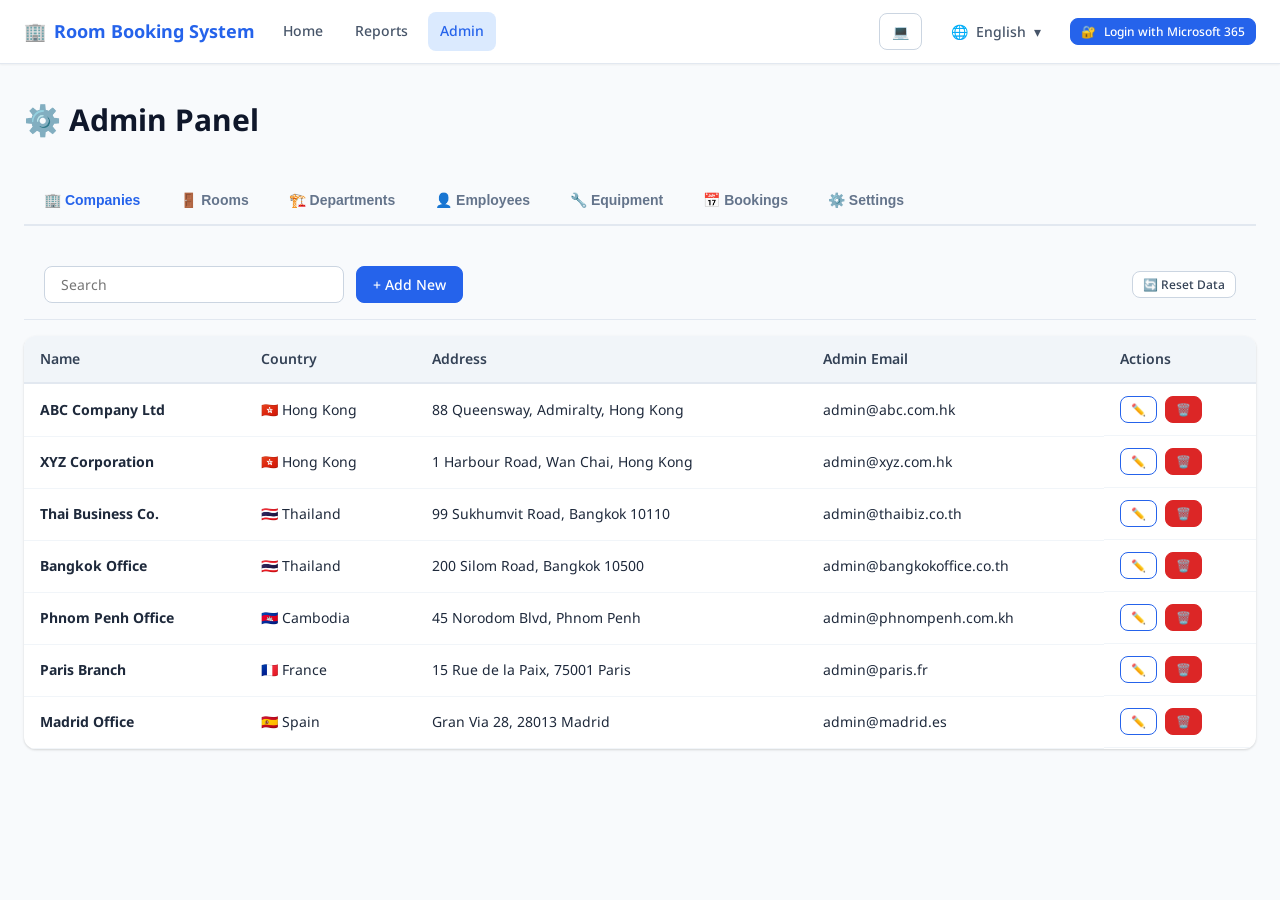
==== commit de398c96: "Add dark mode, admin settings tab, i18n improvements, MSAL config from localStorage, SMTP email prev" ====
--- a/admin.html
+++ b/admin.html
@@ -32,6 +32,23 @@
       cursor: pointer; border-radius: var(--border-radius);
     }
     .multi-select-item:hover { background: var(--gray-100); }
+    .settings-section { margin-bottom: 2rem; }
+    .settings-section-title { font-size: 1.125rem; font-weight: 600; margin-bottom: 0.5rem; color: var(--gray-800); }
+    .settings-help-text { color: var(--gray-500); font-size: 0.875rem; margin-bottom: 1rem; }
+    .settings-warning {
+      background: var(--warning-light);
+      border: 1px solid var(--warning);
+      border-radius: var(--border-radius);
+      padding: var(--space-3) var(--space-4);
+      margin-bottom: 1rem;
+      font-size: 0.875rem;
+      color: var(--warning);
+    }
+    .settings-actions { display: flex; gap: var(--space-3); flex-wrap: wrap; margin-top: 1rem; }
+    .settings-divider { border: none; border-top: 1px solid var(--gray-200); margin: 2rem 0; }
+    .settings-test-result { margin-top: 0.75rem; font-size: 0.875rem; }
+    .settings-test-email { margin-top: 1.5rem; padding-top: 1.5rem; border-top: 1px solid var(--gray-200); }
+    .settings-test-email h3 { font-size: 1rem; font-weight: 600; margin-bottom: 1rem; }
   </style>
 </head>
 <body>
@@ -46,6 +63,7 @@
       <a class="nav-link active" href="admin.html" data-i18n="admin">Admin</a>
     </div>
     <div class="navbar-actions">
+      <div id="theme-switcher"></div>
       <div id="lang-switcher"></div>
       <div id="nav-user-info" class="nav-user-info" style="display:none"></div>
       <button id="btn-login-m365" class="btn btn-primary btn-sm" onclick="MSALAuth.login()">
@@ -72,6 +90,7 @@
     <button class="tab-btn" data-tab="employees" onclick="ADMIN.showTab('employees')">👤 <span data-i18n="employees">Employees</span></button>
     <button class="tab-btn" data-tab="equipment" onclick="ADMIN.showTab('equipment')">🔧 <span data-i18n="equipmentTab">Equipment</span></button>
     <button class="tab-btn" data-tab="bookings" onclick="ADMIN.showTab('bookings')">📅 <span data-i18n="bookings">Bookings</span></button>
+    <button class="tab-btn" data-tab="settings" onclick="ADMIN.showTab('settings')">⚙️ <span data-i18n="settingsTab">Settings</span></button>
   </div>
 
   <!-- Tab Panels -->
@@ -81,6 +100,7 @@
   <div id="tab-employees" class="tab-panel"></div>
   <div id="tab-equipment" class="tab-panel"></div>
   <div id="tab-bookings" class="tab-panel"></div>
+  <div id="tab-settings" class="tab-panel"></div>
 </div>
 
 <!-- Scripts -->
@@ -128,6 +148,7 @@
       case 'employees': this.renderEmployees(panel); break;
       case 'equipment': this.renderEquipment(panel); break;
       case 'bookings': this.renderBookings(panel); break;
+      case 'settings': this._renderSettingsTab(); break;
     }
   },
 
@@ -560,6 +581,196 @@
     return item ? (item[key] !== undefined ? item[key] : def) : def;
   },
 
+  _esc(str) {
+    return String(str || '').replace(/&/g, '&amp;').replace(/"/g, '&quot;').replace(/</g, '&lt;').replace(/>/g, '&gt;');
+  },
+
+  // ─── Settings Tab ──────────────────────────────────────────────
+
+  _renderSettingsTab() {
+    const panel = document.getElementById('tab-settings');
+    if (!panel) return;
+    const entraDefaults = {
+      tenantId: 'YOUR_TENANT_ID_HERE',
+      clientId: 'YOUR_CLIENT_ID_HERE',
+      redirectUri: window.location.origin + '/index.html',
+      scopes: 'User.Read openid profile email',
+      demoMode: true,
+    };
+    const smtpDefaults = {
+      host: '',
+      port: '587',
+      encryption: 'STARTTLS',
+      username: '',
+      password: '',
+      fromName: 'Room Booking System',
+      fromEmail: 'noreply@example.com',
+    };
+    const entra = Object.assign({}, entraDefaults, JSON.parse(localStorage.getItem('rbs_entra_config') || '{}'));
+    const smtp = Object.assign({}, smtpDefaults, JSON.parse(localStorage.getItem('rbs_smtp_config') || '{}'));
+
+    panel.innerHTML = `
+      <div class="settings-section">
+        <h2 class="settings-section-title">🔐 <span data-i18n="entraIdSettings">${I18N.t('entraIdSettings')}</span></h2>
+        <p class="settings-help-text" data-i18n="demoModeHelp">${I18N.t('demoModeHelp')}</p>
+        <div class="form-grid">
+          <div class="form-group">
+            <label data-i18n="tenantId">${I18N.t('tenantId')}</label>
+            <input type="text" id="entra-tenantId" class="form-control" value="${this._esc(entra.tenantId)}" placeholder="xxxxxxxx-xxxx-xxxx-xxxx-xxxxxxxxxxxx">
+          </div>
+          <div class="form-group">
+            <label data-i18n="clientId">${I18N.t('clientId')}</label>
+            <input type="text" id="entra-clientId" class="form-control" value="${this._esc(entra.clientId)}" placeholder="xxxxxxxx-xxxx-xxxx-xxxx-xxxxxxxxxxxx">
+          </div>
+          <div class="form-group form-group-full">
+            <label data-i18n="redirectUri">${I18N.t('redirectUri')}</label>
+            <input type="text" id="entra-redirectUri" class="form-control" value="${this._esc(entra.redirectUri)}">
+          </div>
+          <div class="form-group form-group-full">
+            <label data-i18n="scopes">${I18N.t('scopes')}</label>
+            <input type="text" id="entra-scopes" class="form-control" value="${this._esc(entra.scopes)}">
+          </div>
+          <div class="form-group form-group-full">
+            <label style="display:flex;align-items:center;gap:0.5rem;cursor:pointer">
+              <input type="checkbox" id="entra-demoMode" ${entra.demoMode ? 'checked' : ''}>
+              <span data-i18n="demoMode">${I18N.t('demoMode')}</span>
+            </label>
+          </div>
+        </div>
+        <div class="settings-actions">
+          <button class="btn btn-primary" onclick="ADMIN._saveEntraSettings()">💾 <span data-i18n="saveSettings">${I18N.t('saveSettings')}</span></button>
+          <button class="btn btn-secondary" onclick="ADMIN._resetEntraSettings()">🔄 <span data-i18n="resetSettings">${I18N.t('resetSettings')}</span></button>
+          <button class="btn btn-outline" onclick="ADMIN._testLogin()">🔐 <span data-i18n="testLogin">${I18N.t('testLogin')}</span></button>
+        </div>
+        <div id="entra-test-result" class="settings-test-result"></div>
+      </div>
+
+      <hr class="settings-divider">
+
+      <div class="settings-section">
+        <h2 class="settings-section-title">📧 <span data-i18n="smtpSettings">${I18N.t('smtpSettings')}</span></h2>
+        <div class="settings-warning" data-i18n="smtpSecurityWarning">${I18N.t('smtpSecurityWarning')}</div>
+        <div class="form-grid">
+          <div class="form-group">
+            <label data-i18n="smtpHost">${I18N.t('smtpHost')}</label>
+            <input type="text" id="smtp-host" class="form-control" value="${this._esc(smtp.host)}" placeholder="smtp.example.com">
+          </div>
+          <div class="form-group">
+            <label data-i18n="smtpPort">${I18N.t('smtpPort')}</label>
+            <input type="number" id="smtp-port" class="form-control" value="${this._esc(smtp.port)}" placeholder="587">
+          </div>
+          <div class="form-group">
+            <label data-i18n="smtpEncryption">${I18N.t('smtpEncryption')}</label>
+            <select id="smtp-encryption" class="form-control">
+              <option value="None" ${smtp.encryption === 'None' ? 'selected' : ''} data-i18n="encryptionNone">${I18N.t('encryptionNone')}</option>
+              <option value="SSL" ${smtp.encryption === 'SSL' ? 'selected' : ''}>SSL</option>
+              <option value="TLS" ${smtp.encryption === 'TLS' ? 'selected' : ''}>TLS</option>
+              <option value="STARTTLS" ${smtp.encryption === 'STARTTLS' ? 'selected' : ''}>STARTTLS</option>
+            </select>
+          </div>
+          <div class="form-group">
+            <label data-i18n="smtpUsername">${I18N.t('smtpUsername')}</label>
+            <input type="text" id="smtp-username" class="form-control" autocomplete="off" value="${this._esc(smtp.username)}">
+          </div>
+          <div class="form-group">
+            <label data-i18n="smtpPassword">${I18N.t('smtpPassword')}</label>
+            <input type="password" id="smtp-password" class="form-control" autocomplete="off" value="${this._esc(smtp.password)}">
+          </div>
+          <div class="form-group">
+            <label data-i18n="smtpFromName">${I18N.t('smtpFromName')}</label>
+            <input type="text" id="smtp-fromName" class="form-control" value="${this._esc(smtp.fromName)}">
+          </div>
+          <div class="form-group">
+            <label data-i18n="smtpFromEmail">${I18N.t('smtpFromEmail')}</label>
+            <input type="email" id="smtp-fromEmail" class="form-control" value="${this._esc(smtp.fromEmail)}">
+          </div>
+        </div>
+        <div class="settings-actions">
+          <button class="btn btn-primary" onclick="ADMIN._saveSMTPSettings()">💾 <span data-i18n="saveSettings">${I18N.t('saveSettings')}</span></button>
+          <button class="btn btn-secondary" onclick="ADMIN._resetSMTPSettings()">🔄 <span data-i18n="resetSettings">${I18N.t('resetSettings')}</span></button>
+        </div>
+
+        <div class="settings-test-email">
+          <h3 data-i18n="testEmail">${I18N.t('testEmail')}</h3>
+          <div class="form-group" style="max-width:400px">
+            <label data-i18n="testEmailRecipient">${I18N.t('testEmailRecipient')}</label>
+            <input type="email" id="smtp-test-email" class="form-control" placeholder="test@example.com">
+          </div>
+          <button class="btn btn-outline" onclick="ADMIN._sendTestEmail()">📤 <span data-i18n="testEmailSend">${I18N.t('testEmailSend')}</span></button>
+        </div>
+      </div>
+    `;
+  },
+
+  _saveEntraSettings() {
+    const config = {
+      tenantId: document.getElementById('entra-tenantId').value,
+      clientId: document.getElementById('entra-clientId').value,
+      redirectUri: document.getElementById('entra-redirectUri').value,
+      scopes: document.getElementById('entra-scopes').value,
+      demoMode: document.getElementById('entra-demoMode').checked,
+    };
+    localStorage.setItem('rbs_entra_config', JSON.stringify(config));
+    APP.showToast(I18N.t('settingsSaved'), 'success');
+  },
+
+  _resetEntraSettings() {
+    localStorage.removeItem('rbs_entra_config');
+    this._renderSettingsTab();
+    APP.showToast(I18N.t('settingsReset'), 'info');
+  },
+
+  async _testLogin() {
+    const resultEl = document.getElementById('entra-test-result');
+    if (resultEl) resultEl.innerHTML = '<span style="color:var(--gray-500)">Testing...</span>';
+    try {
+      await MSALAuth.login();
+      const session = DB.getSession();
+      if (session) {
+        if (resultEl) resultEl.innerHTML = `<span style="color:var(--success)">✅ ${I18N.t('testLoginSuccess')} (${session.employeeName})</span>`;
+      } else {
+        if (resultEl) resultEl.innerHTML = `<span style="color:var(--warning)">⚠️ Login dialog shown. Check result above.</span>`;
+      }
+    } catch (e) {
+      if (resultEl) resultEl.innerHTML = `<span style="color:var(--danger)">❌ ${I18N.t('testLoginFailed')}: ${e.message}</span>`;
+    }
+  },
+
+  _saveSMTPSettings() {
+    const config = {
+      host: document.getElementById('smtp-host').value,
+      port: document.getElementById('smtp-port').value,
+      encryption: document.getElementById('smtp-encryption').value,
+      username: document.getElementById('smtp-username').value,
+      password: document.getElementById('smtp-password').value,
+      fromName: document.getElementById('smtp-fromName').value,
+      fromEmail: document.getElementById('smtp-fromEmail').value,
+    };
+    localStorage.setItem('rbs_smtp_config', JSON.stringify(config));
+    APP.showToast(I18N.t('settingsSaved'), 'success');
+  },
+
+  _resetSMTPSettings() {
+    localStorage.removeItem('rbs_smtp_config');
+    this._renderSettingsTab();
+    APP.showToast(I18N.t('settingsReset'), 'info');
+  },
+
+  _sendTestEmail() {
+    const recipient = document.getElementById('smtp-test-email')?.value;
+    if (!recipient) {
+      APP.showToast(I18N.t('fieldRequired'), 'error');
+      return;
+    }
+    const smtp = JSON.parse(localStorage.getItem('rbs_smtp_config') || '{}');
+    const fromName = smtp.fromName || I18N.t('appName');
+    const fromEmail = smtp.fromEmail || 'noreply@example.com';
+    const subject = `[${I18N.t('appName')}] Test Email ${I18N.t('smtpSimulated')}`;
+    const body = `${I18N.t('appName')}\n${'='.repeat(50)}\n\nThis is a test email sent from the admin panel.\n\nSMTP Configuration (Simulated):\n  Host: ${smtp.host || 'N/A'}\n  Port: ${smtp.port || 'N/A'}\n  Encryption: ${smtp.encryption || 'N/A'}\n  From: ${fromName} <${fromEmail}>\n\n${I18N.t('smtpSimulated')}\n\n---\n${I18N.t('appName')}`;
+    EMAIL._send([recipient], subject, body);
+    APP.showToast(I18N.t('testEmail') + ' → ' + recipient, 'success');
+  },
+
   _companyForm(item) {
     const countries = [
       { code: 'HK', name: '🇭🇰 Hong Kong' },
--- a/css/style.css
+++ b/css/style.css
@@ -1320,3 +1320,226 @@
   padding: 0;
 }
 .back-link:hover { color: var(--primary); }
+
+/* ─── Dark Mode ─────────────────────────────────────────────────── */
+[data-theme="dark"] {
+  --primary: #3b82f6;
+  --primary-dark: #2563eb;
+  --primary-light: #1e3a5f;
+  --secondary: #94a3b8;
+  --success: #22c55e;
+  --success-light: #14532d;
+  --warning: #f59e0b;
+  --warning-light: #451a03;
+  --danger: #ef4444;
+  --danger-light: #450a0a;
+  --info: #06b6d4;
+  --info-light: #0c4a6e;
+
+  --white: #1e293b;
+  --gray-50: #0f172a;
+  --gray-100: #1e293b;
+  --gray-200: #334155;
+  --gray-300: #475569;
+  --gray-400: #64748b;
+  --gray-500: #94a3b8;
+  --gray-600: #cbd5e1;
+  --gray-700: #e2e8f0;
+  --gray-800: #f1f5f9;
+  --gray-900: #f8fafc;
+
+  --shadow-sm: 0 1px 2px rgba(0,0,0,0.3);
+  --shadow: 0 1px 3px rgba(0,0,0,0.4), 0 1px 2px rgba(0,0,0,0.3);
+  --shadow-md: 0 4px 6px rgba(0,0,0,0.3), 0 2px 4px rgba(0,0,0,0.2);
+  --shadow-lg: 0 10px 15px rgba(0,0,0,0.4), 0 4px 6px rgba(0,0,0,0.3);
+  --shadow-xl: 0 20px 25px rgba(0,0,0,0.5), 0 10px 10px rgba(0,0,0,0.3);
+}
+
+/* Calendar cell colors in dark mode */
+[data-theme="dark"] .calendar-day.available { background: #0f2d1f; border-color: #166534; }
+[data-theme="dark"] .calendar-day.available:hover { background: #166534; }
+[data-theme="dark"] .calendar-day.partial { background: #2d1b00; border-color: #92400e; }
+[data-theme="dark"] .calendar-day.partial:hover { background: #78350f; }
+[data-theme="dark"] .calendar-day.full { background: #2d0a0a; border-color: #991b1b; }
+[data-theme="dark"] .calendar-day.full:hover { background: #7f1d1d; }
+[data-theme="dark"] .calendar-day.today { border-color: #3b82f6; box-shadow: 0 0 0 2px rgba(59,130,246,0.4); }
+[data-theme="dark"] .calendar-day.selected { background: #1e3a5f; border-color: #3b82f6; }
+
+/* Status dots in dark mode - adjust for readability */
+[data-theme="dark"] .status-dot-available { background: #22c55e; }
+[data-theme="dark"] .status-dot-partial { background: #f59e0b; }
+[data-theme="dark"] .status-dot-full { background: #ef4444; }
+[data-theme="dark"] .status-dot-none { background: #475569; }
+
+/* Badge & status in dark mode */
+[data-theme="dark"] .status-confirmed { background: #14532d; color: #4ade80; }
+[data-theme="dark"] .status-pending { background: #451a03; color: #fbbf24; }
+[data-theme="dark"] .status-cancelled { background: #450a0a; color: #f87171; }
+
+/* Navbar in dark mode */
+[data-theme="dark"] .navbar { background: #1e293b; border-color: #334155; }
+[data-theme="dark"] .navbar-brand, [data-theme="dark"] .nav-link { color: #e2e8f0; }
+[data-theme="dark"] .nav-link:hover, [data-theme="dark"] .nav-link.active { color: #3b82f6; }
+
+/* Equipment badge in dark mode */
+[data-theme="dark"] .equipment-badge { background: #334155; color: #e2e8f0; border-color: #475569; }
+
+/* Theme toggle button */
+.theme-toggle {
+  display: flex;
+  align-items: center;
+  gap: var(--space-2);
+  padding: var(--space-2) var(--space-3);
+  border: 1px solid var(--gray-300);
+  border-radius: var(--border-radius);
+  background: var(--white);
+  color: var(--gray-700);
+  font-size: var(--font-size-sm);
+  cursor: pointer;
+  transition: var(--transition);
+  white-space: nowrap;
+}
+.theme-toggle:hover { background: var(--gray-100); border-color: var(--gray-400); }
+[data-theme="dark"] .theme-toggle { background: var(--gray-100); border-color: var(--gray-300); color: var(--gray-700); }
+
+/* Theme dropdown */
+.theme-dropdown { position: relative; }
+.theme-menu {
+  display: none;
+  position: absolute;
+  top: calc(100% + var(--space-2));
+  right: 0;
+  background: var(--white);
+  border: 1px solid var(--gray-200);
+  border-radius: var(--border-radius-lg);
+  box-shadow: var(--shadow-lg);
+  z-index: 200;
+  min-width: 150px;
+  overflow: hidden;
+}
+.theme-dropdown:hover .theme-menu,
+.theme-dropdown:focus-within .theme-menu { display: block; }
+.theme-option {
+  display: flex; align-items: center; gap: var(--space-3);
+  padding: var(--space-3) var(--space-4);
+  cursor: pointer; border: none;
+  background: none; width: 100%;
+  font-size: var(--font-size-sm); color: var(--gray-700);
+  text-align: left;
+  transition: var(--transition);
+}
+.theme-option:hover { background: var(--gray-100); }
+.theme-option.active { color: var(--primary); font-weight: 600; background: var(--primary-light); }
+[data-theme="dark"] .theme-menu { background: #1e293b; border-color: #334155; }
+[data-theme="dark"] .theme-option { color: #e2e8f0; }
+[data-theme="dark"] .theme-option:hover { background: #334155; }
+
+/* Input / form controls in dark mode */
+[data-theme="dark"] .form-control {
+  background: #334155;
+  border-color: #475569;
+  color: #f1f5f9;
+}
+[data-theme="dark"] .form-control:focus {
+  border-color: #3b82f6;
+  box-shadow: 0 0 0 3px rgba(59,130,246,0.2);
+}
+[data-theme="dark"] .form-control option { background: #1e293b; }
+
+/* Card / room-card / company-card in dark mode */
+[data-theme="dark"] .room-card,
+[data-theme="dark"] .company-card,
+[data-theme="dark"] .country-card,
+[data-theme="dark"] .booking-item,
+[data-theme="dark"] .day-panel,
+[data-theme="dark"] .calendar-wrapper,
+[data-theme="dark"] .confirmation-card,
+[data-theme="dark"] .room-info-card { background: #1e293b; border-color: #334155; }
+
+[data-theme="dark"] .country-card:hover,
+[data-theme="dark"] .company-card:hover { background: #334155; }
+[data-theme="dark"] .country-card.active,
+[data-theme="dark"] .company-card.active { background: #1e3a5f; border-color: #3b82f6; }
+
+/* Table in dark mode */
+[data-theme="dark"] .data-table thead th { background: #334155; color: #e2e8f0; border-color: #475569; }
+[data-theme="dark"] .data-table tbody tr:hover { background: #334155; }
+[data-theme="dark"] .data-table tbody td { border-color: #334155; color: #e2e8f0; }
+[data-theme="dark"] .data-table tbody tr:nth-child(even) { background: rgba(51,65,85,0.4); }
+
+/* Tabs in dark mode */
+[data-theme="dark"] .tabs, [data-theme="dark"] .report-tabs { background: #1e293b; border-color: #334155; }
+[data-theme="dark"] .tab-btn, [data-theme="dark"] .report-tab { color: #94a3b8; }
+[data-theme="dark"] .tab-btn:hover, [data-theme="dark"] .report-tab:hover { background: #334155; color: #e2e8f0; }
+[data-theme="dark"] .tab-btn.active, [data-theme="dark"] .report-tab.active { color: #3b82f6; border-bottom-color: #3b82f6; background: transparent; }
+
+/* Modal in dark mode */
+[data-theme="dark"] .modal-content,
+[data-theme="dark"] .admin-modal { background: #1e293b; color: #e2e8f0; }
+[data-theme="dark"] .modal-header, [data-theme="dark"] .modal-footer { border-color: #334155; }
+[data-theme="dark"] .modal-close { color: #64748b; }
+[data-theme="dark"] .modal-close:hover { color: #e2e8f0; }
+[data-theme="dark"] .email-body { background: #0f172a; border-color: #334155; color: #e2e8f0; }
+
+/* Day panel in dark mode */
+[data-theme="dark"] .day-panel-header { border-color: #334155; }
+[data-theme="dark"] .booking-item { border-color: #334155; }
+
+/* Toast in dark mode */
+[data-theme="dark"] .toast { background: #1e293b; border-color: #334155; color: #e2e8f0; }
+
+/* Report stats in dark mode */
+[data-theme="dark"] .stat-card { background: #1e293b; border-color: #334155; }
+
+/* Search input in dark mode */
+[data-theme="dark"] .search-box { background: #334155; border-color: #475569; color: #f1f5f9; }
+
+/* Lang dropdown in dark */
+[data-theme="dark"] .lang-menu { background: #1e293b; border-color: #334155; }
+[data-theme="dark"] .lang-option { color: #e2e8f0; }
+[data-theme="dark"] .lang-option:hover { background: #334155; }
+[data-theme="dark"] .lang-toggle { color: #e2e8f0; }
+
+/* Multi-select in dark */
+[data-theme="dark"] .multi-select-list { border-color: #475569; background: #0f172a; }
+[data-theme="dark"] .multi-select-item:hover { background: #334155; }
+[data-theme="dark"] .multi-select-item { color: #e2e8f0; }
+
+/* Booking form in dark */
+[data-theme="dark"] .booking-form-wrapper,
+[data-theme="dark"] .existing-bookings { background: #1e293b; border-color: #334155; }
+[data-theme="dark"] .existing-booking-item { border-color: #334155; background: #0f172a; }
+
+/* Conflict warning in dark */
+[data-theme="dark"] .conflict-warning { background: #451a03; border-color: #92400e; color: #fcd34d; }
+
+/* OTP section in dark */
+[data-theme="dark"] .otp-card { background: #1e293b; border-color: #334155; }
+
+/* Report filter in dark */
+[data-theme="dark"] .report-filters { background: #1e293b; border-color: #334155; }
+[data-theme="dark"] .filter-group label { color: #94a3b8; }
+
+/* Page header */
+[data-theme="dark"] .page-header { border-color: #334155; }
+[data-theme="dark"] .page-title { color: #f1f5f9; }
+
+/* Admin modal in dark */
+[data-theme="dark"] .admin-modal-overlay { background: rgba(0,0,0,0.7); }
+
+/* Section title */
+[data-theme="dark"] .section-title { color: #f1f5f9; }
+
+/* Hero - keep gradient */
+[data-theme="dark"] .hero { background: linear-gradient(135deg, #1d4ed8 0%, #1e40af 100%); }
+
+/* Back link */
+[data-theme="dark"] .back-link { color: #64748b; }
+[data-theme="dark"] .back-link:hover { color: #3b82f6; }
+
+/* Room header */
+[data-theme="dark"] .room-header-info,
+[data-theme="dark"] .room-header-legend { color: #e2e8f0; }
+
+/* Calendar nav */
+[data-theme="dark"] .calendar-nav { background: linear-gradient(135deg, #1d4ed8 0%, #1e40af 100%); }
